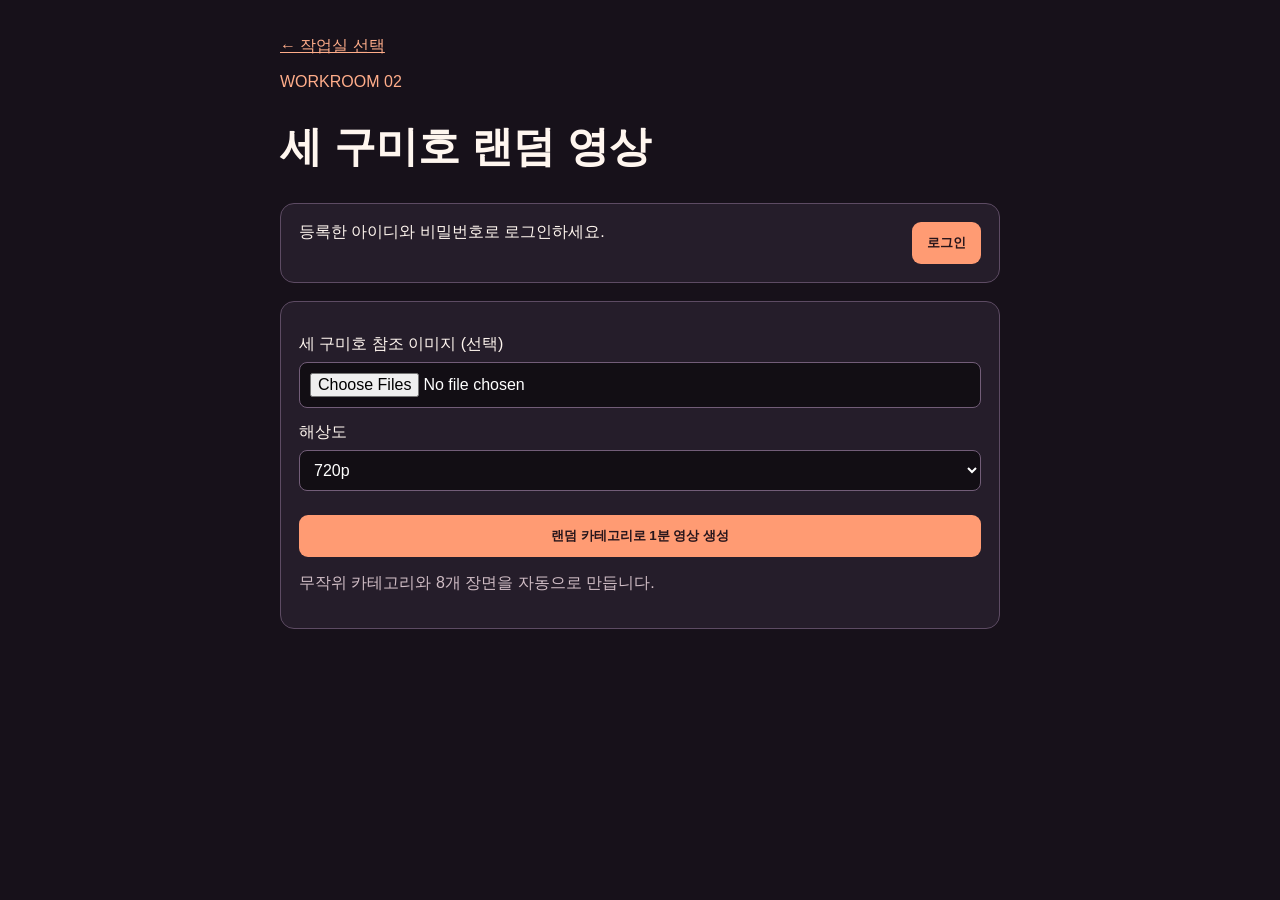
==== fox/index.html @ 3a09460f "Split automatic video workrooms" ====
<!doctype html><html lang="ko"><meta charset="utf-8"><meta name="viewport" content="width=device-width,initial-scale=1"><title>세 구미호 작업실</title><link rel="stylesheet" href="../workroom.css"><body><main><a href="../">← 작업실 선택</a><p>WORKROOM 02</p><h1>세 구미호 랜덤 영상</h1><div class="bar"><span class="auth">등록한 아이디와 비밀번호로 로그인하세요.</span><button class="login">로그인</button></div><section class="studio" data-room="fox"><label>세 구미호 참조 이미지 (선택)<input class="references" type="file" accept="image/*" multiple></label><label>해상도<select class="resolution"><option>720p</option><option>480p</option><option>1080p</option></select></label><button class="generate">랜덤 카테고리로 1분 영상 생성</button><div class="status">무작위 카테고리와 8개 장면을 자동으로 만듭니다.</div><div class="preview"></div></section></main><script type="module" src="../workroom.js"></script>
---- workroom.css ----
body{margin:0;background:#17111a;color:#fff6ef;font-family:"Malgun Gothic",sans-serif}main{max-width:720px;margin:auto;padding:36px 16px}a,p{color:#ffad8a}h1{font-size:42px}.bar,.studio{margin-top:18px;padding:18px;border:1px solid #5d4b63;border-radius:14px;background:#251d2a}.bar{display:flex;justify-content:space-between;gap:12px}label{display:block;margin:14px 0}textarea,input,select{box-sizing:border-box;width:100%;margin-top:7px;padding:10px;background:#120e14;color:#fff;border:1px solid #725d78;border-radius:8px;font:inherit}textarea{min-height:150px}button{padding:12px 15px;border:0;border-radius:9px;background:#ff9b73;color:#27151b;font-weight:bold;cursor:pointer}.generate{width:100%;margin-top:10px}.status{margin:16px 0;color:#d0bdc5}.preview video{width:100%;margin-top:12px}.preview a{display:block;margin:5px 0}
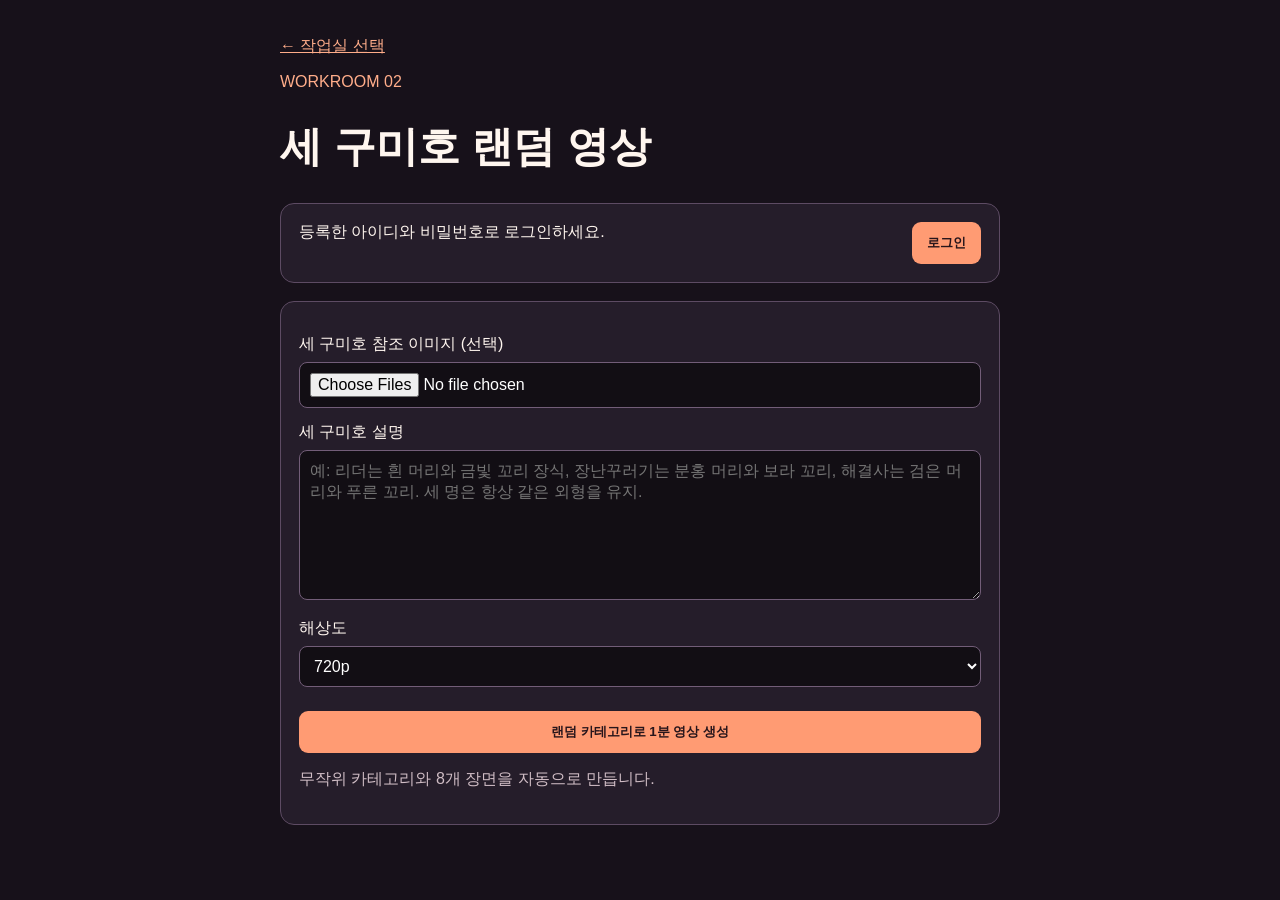
==== commit ffff43f2: "Add character descriptions to workrooms" ====
--- a/fox/index.html
+++ b/fox/index.html
@@ -1 +1 @@
-<!doctype html><html lang="ko"><meta charset="utf-8"><meta name="viewport" content="width=device-width,initial-scale=1"><title>세 구미호 작업실</title><link rel="stylesheet" href="../workroom.css"><body><main><a href="../">← 작업실 선택</a><p>WORKROOM 02</p><h1>세 구미호 랜덤 영상</h1><div class="bar"><span class="auth">등록한 아이디와 비밀번호로 로그인하세요.</span><button class="login">로그인</button></div><section class="studio" data-room="fox"><label>세 구미호 참조 이미지 (선택)<input class="references" type="file" accept="image/*" multiple></label><label>해상도<select class="resolution"><option>720p</option><option>480p</option><option>1080p</option></select></label><button class="generate">랜덤 카테고리로 1분 영상 생성</button><div class="status">무작위 카테고리와 8개 장면을 자동으로 만듭니다.</div><div class="preview"></div></section></main><script type="module" src="../workroom.js"></script>
+<!doctype html><html lang="ko"><meta charset="utf-8"><meta name="viewport" content="width=device-width,initial-scale=1"><title>세 구미호 작업실</title><link rel="stylesheet" href="../workroom.css"><body><main><a href="../">← 작업실 선택</a><p>WORKROOM 02</p><h1>세 구미호 랜덤 영상</h1><div class="bar"><span class="auth">등록한 아이디와 비밀번호로 로그인하세요.</span><button class="login">로그인</button></div><section class="studio" data-room="fox"><label>세 구미호 참조 이미지 (선택)<input class="references" type="file" accept="image/*" multiple></label><label>세 구미호 설명<textarea class="characterDescription" placeholder="예: 리더는 흰 머리와 금빛 꼬리 장식, 장난꾸러기는 분홍 머리와 보라 꼬리, 해결사는 검은 머리와 푸른 꼬리. 세 명은 항상 같은 외형을 유지."></textarea></label><label>해상도<select class="resolution"><option>720p</option><option>480p</option><option>1080p</option></select></label><button class="generate">랜덤 카테고리로 1분 영상 생성</button><div class="status">무작위 카테고리와 8개 장면을 자동으로 만듭니다.</div><div class="preview"></div></section></main><script type="module" src="../workroom.js"></script>
